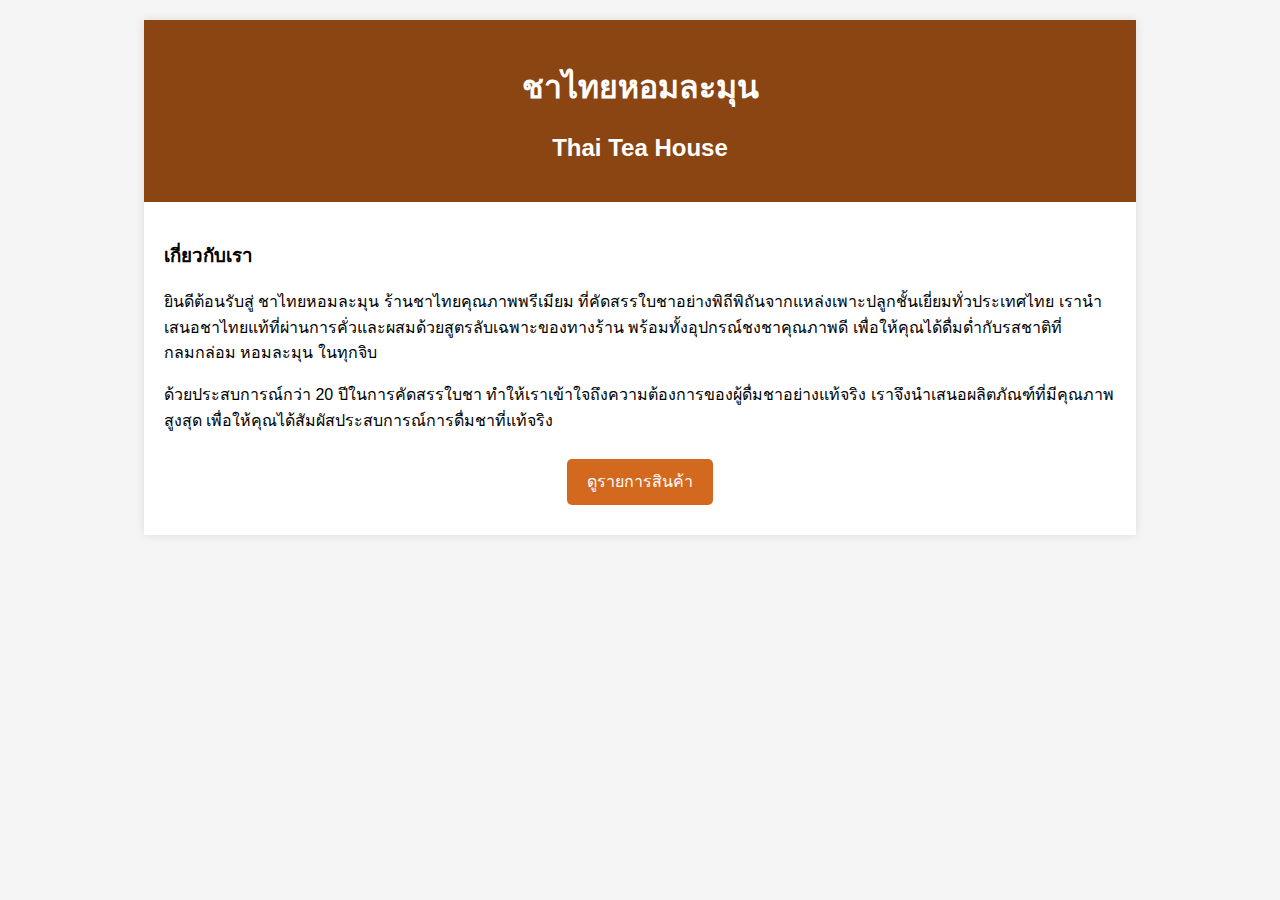
==== index.html @ 7b5ef42d "initial commit" ====
<!DOCTYPE html>
<html lang="th">
<head>
    <meta charset="UTF-8">
    <title>ชาไทยหอมละมุน - Thai Tea House</title>
    <style>
        body {
            font-family: 'Sarabun', sans-serif;
            margin: 0;
            padding: 20px;
            background-color: #f5f5f5;
        }
        .main-table {
            width: 80%;
            margin: 0 auto;
            background-color: white;
            border-collapse: collapse;
            box-shadow: 0 0 10px rgba(0,0,0,0.1);
        }
        .header {
            background-color: #8B4513;
            color: white;
            padding: 20px;
            text-align: center;
        }
        .content {
            padding: 20px;
            line-height: 1.6;
        }
        .menu-link {
            display: inline-block;
            background-color: #D2691E;
            color: white;
            padding: 10px 20px;
            text-decoration: none;
            border-radius: 5px;
            margin: 10px;
        }
        .menu-link:hover {
            background-color: #8B4513;
        }
    </style>
</head>
<body>
    <table class="main-table">
        <tr>
            <td class="header">
                <h1>ชาไทยหอมละมุน</h1>
                <h2>Thai Tea House</h2>
            </td>
        </tr>
        <tr>
            <td class="content">
                <h3>เกี่ยวกับเรา</h3>
                <p>
                    ยินดีต้อนรับสู่ ชาไทยหอมละมุน ร้านชาไทยคุณภาพพรีเมียม ที่คัดสรรใบชาอย่างพิถีพิถันจากแหล่งเพาะปลูกชั้นเยี่ยมทั่วประเทศไทย 
                    เรานำเสนอชาไทยแท้ที่ผ่านการคั่วและผสมด้วยสูตรลับเฉพาะของทางร้าน พร้อมทั้งอุปกรณ์ชงชาคุณภาพดี 
                    เพื่อให้คุณได้ดื่มด่ำกับรสชาติที่กลมกล่อม หอมละมุน ในทุกจิบ
                </p>
                <p>
                    ด้วยประสบการณ์กว่า 20 ปีในการคัดสรรใบชา ทำให้เราเข้าใจถึงความต้องการของผู้ดื่มชาอย่างแท้จริง 
                    เราจึงนำเสนอผลิตภัณฑ์ที่มีคุณภาพสูงสุด เพื่อให้คุณได้สัมผัสประสบการณ์การดื่มชาที่แท้จริง
                </p>
                <div style="text-align: center;">
                    <a href="catalog.html" class="menu-link">ดูรายการสินค้า</a>
                </div>
            </td>
        </tr>
    </table>
</body>
</html>
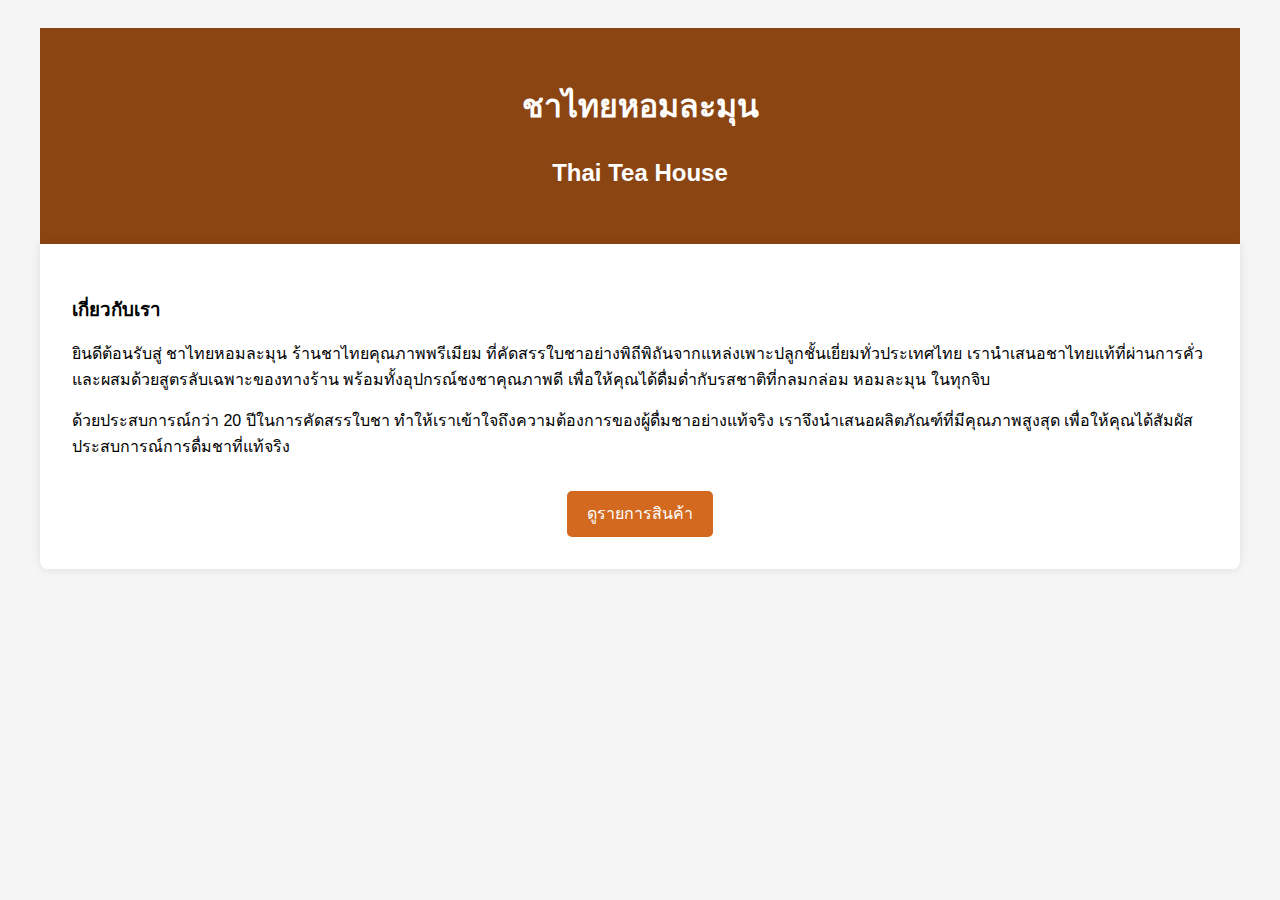
==== commit 10ec0975: "finish css externally" ====
--- a/index.html
+++ b/index.html
@@ -2,55 +2,18 @@
 <html lang="th">
 <head>
     <meta charset="UTF-8">
+    <meta name="viewport" content="width=device-width, initial-scale=1.0">
     <title>ชาไทยหอมละมุน - Thai Tea House</title>
-    <style>
-        body {
-            font-family: 'Sarabun', sans-serif;
-            margin: 0;
-            padding: 20px;
-            background-color: #f5f5f5;
-        }
-        .main-table {
-            width: 80%;
-            margin: 0 auto;
-            background-color: white;
-            border-collapse: collapse;
-            box-shadow: 0 0 10px rgba(0,0,0,0.1);
-        }
-        .header {
-            background-color: #8B4513;
-            color: white;
-            padding: 20px;
-            text-align: center;
-        }
-        .content {
-            padding: 20px;
-            line-height: 1.6;
-        }
-        .menu-link {
-            display: inline-block;
-            background-color: #D2691E;
-            color: white;
-            padding: 10px 20px;
-            text-decoration: none;
-            border-radius: 5px;
-            margin: 10px;
-        }
-        .menu-link:hover {
-            background-color: #8B4513;
-        }
-    </style>
+    <link rel="stylesheet" type="" href="./index.css">
 </head>
 <body>
-    <table class="main-table">
-        <tr>
-            <td class="header">
-                <h1>ชาไทยหอมละมุน</h1>
-                <h2>Thai Tea House</h2>
-            </td>
-        </tr>
-        <tr>
-            <td class="content">
+    <div class="container">
+        <header class="header">
+            <h1>ชาไทยหอมละมุน</h1>
+            <h2>Thai Tea House</h2>
+        </header>
+
+        <main class="content">
                 <h3>เกี่ยวกับเรา</h3>
                 <p>
                     ยินดีต้อนรับสู่ ชาไทยหอมละมุน ร้านชาไทยคุณภาพพรีเมียม ที่คัดสรรใบชาอย่างพิถีพิถันจากแหล่งเพาะปลูกชั้นเยี่ยมทั่วประเทศไทย 
@@ -61,11 +24,10 @@
                     ด้วยประสบการณ์กว่า 20 ปีในการคัดสรรใบชา ทำให้เราเข้าใจถึงความต้องการของผู้ดื่มชาอย่างแท้จริง 
                     เราจึงนำเสนอผลิตภัณฑ์ที่มีคุณภาพสูงสุด เพื่อให้คุณได้สัมผัสประสบการณ์การดื่มชาที่แท้จริง
                 </p>
-                <div style="text-align: center;">
+                <div class="text-center">
                     <a href="catalog.html" class="menu-link">ดูรายการสินค้า</a>
                 </div>
-            </td>
-        </tr>
-    </table>
+        </main>
+    </div>
 </body>
 </html>
--- a/index.css
+++ b/index.css
@@ -0,0 +1,59 @@
+body {
+    font-family: 'Sarabun', sans-serif;
+    background-color: #f5f5f5;
+    line-height: 1.6;
+}
+
+.container {
+    max-width: 1200px;
+    margin: 0 auto;
+    padding: 20px;
+}
+
+.header {
+    background-color: #8B4513;
+    color: white;
+    padding: 2rem;
+    text-align: center;
+}
+
+.content {
+    background-color: white;
+    padding: 2rem;
+    border-radius: 0 0 8px 8px;
+    box-shadow: 0 0 10px rgba(0,0,0,0.1);
+}
+
+.content h3 {
+    margin-bottom: 1rem;
+}
+
+.content p {
+    margin-bottom: 1rem;
+}
+
+.menu-link {
+    display: inline-block;
+    background-color: #D2691E;
+    color: white;
+    padding: 10px 20px;
+    text-decoration: none;
+    border-radius: 5px;
+    margin-top: 1rem;
+}
+
+.menu-link:hover {
+    background-color: #8B4513;
+}
+
+.text-center {
+    text-align: center;
+}
+
+/* Desktop styles */
+@media screen and (min-width: 768px) {
+    .content {
+        max-width: 1200px;
+        margin: 0 auto;
+    }
+}
